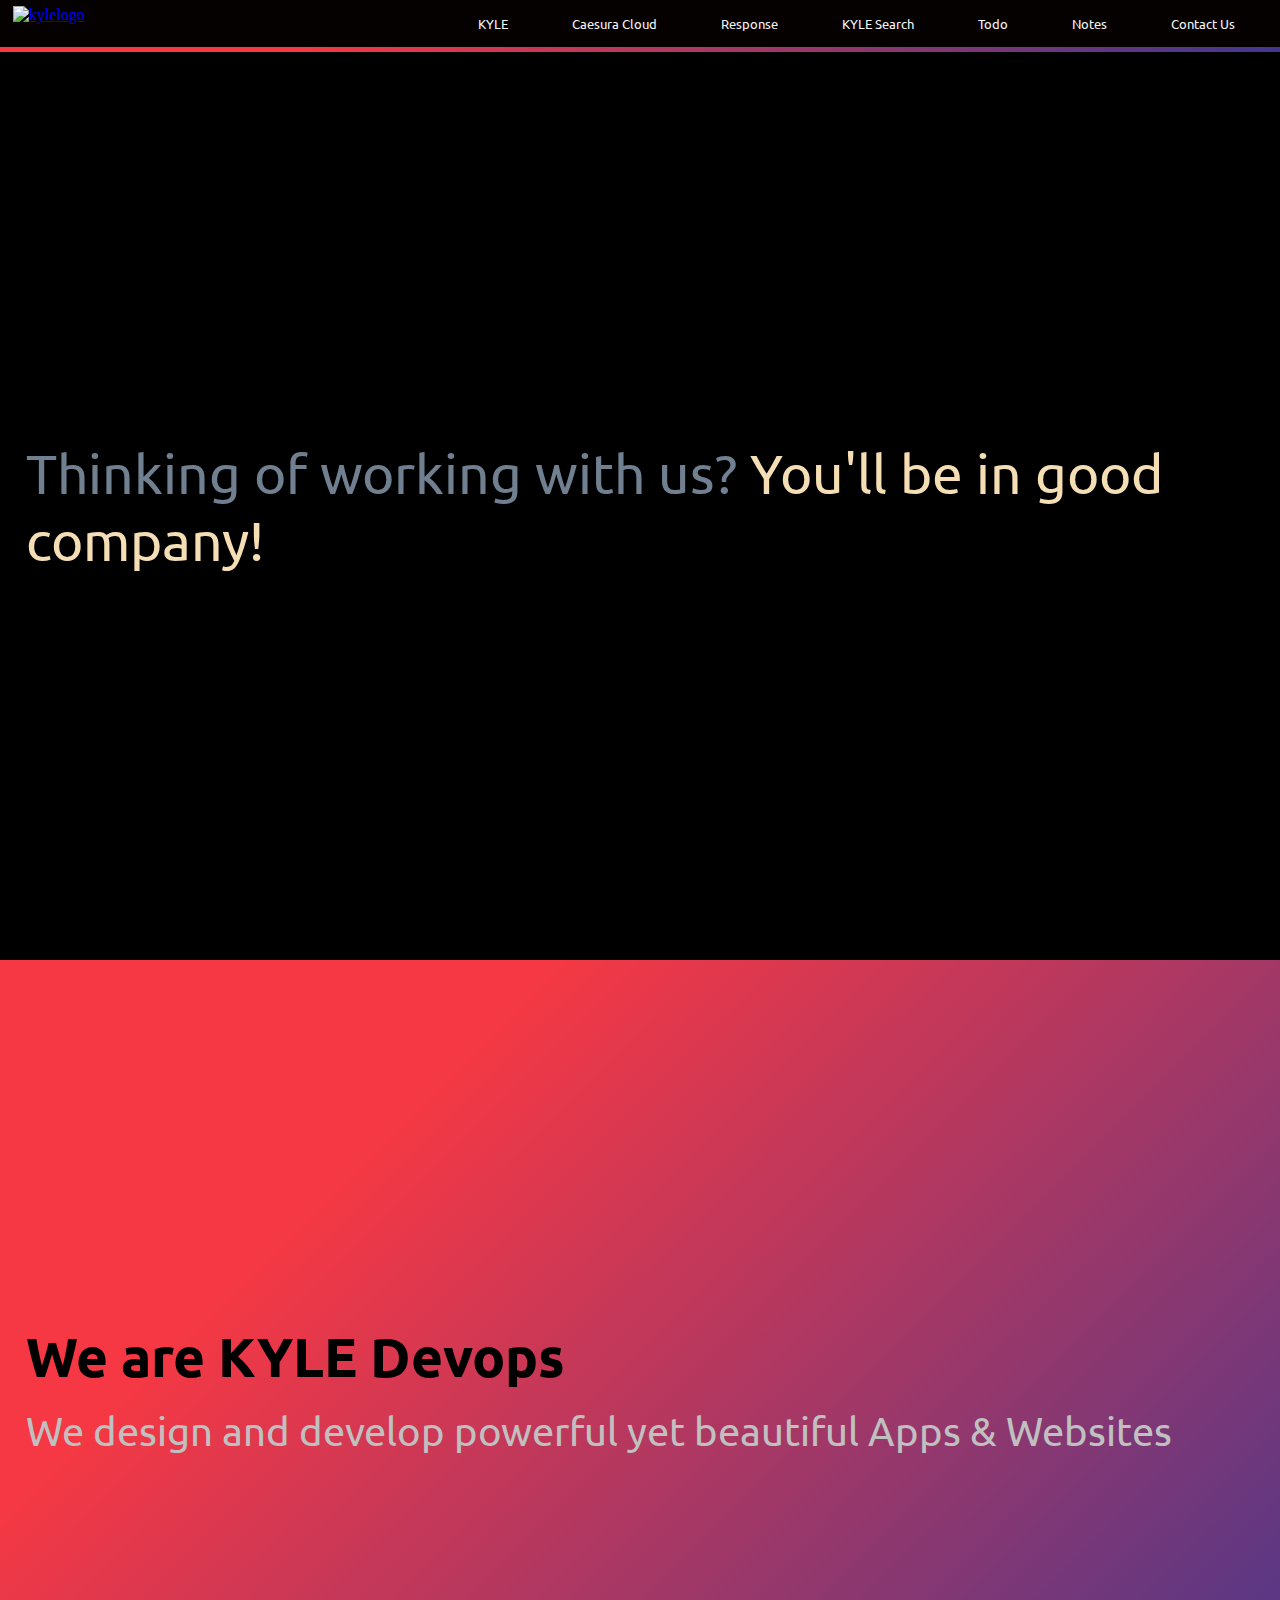
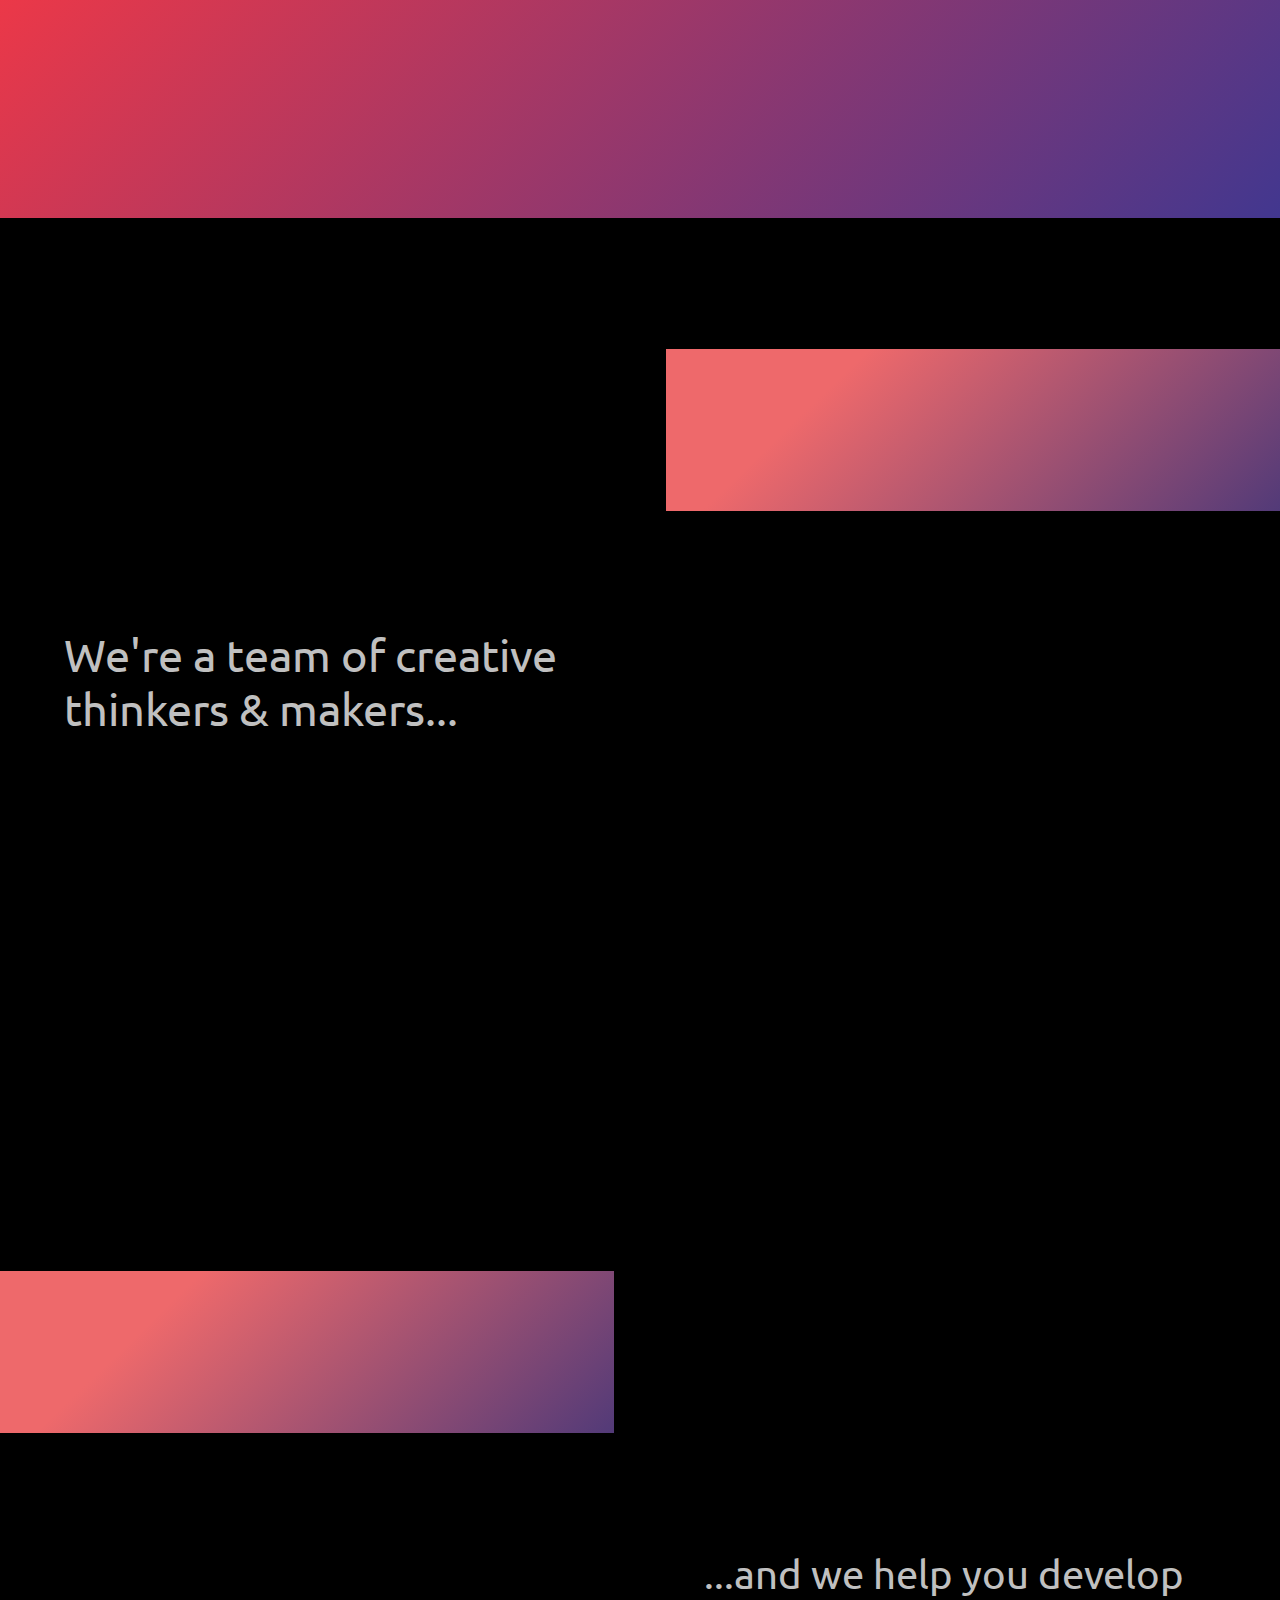
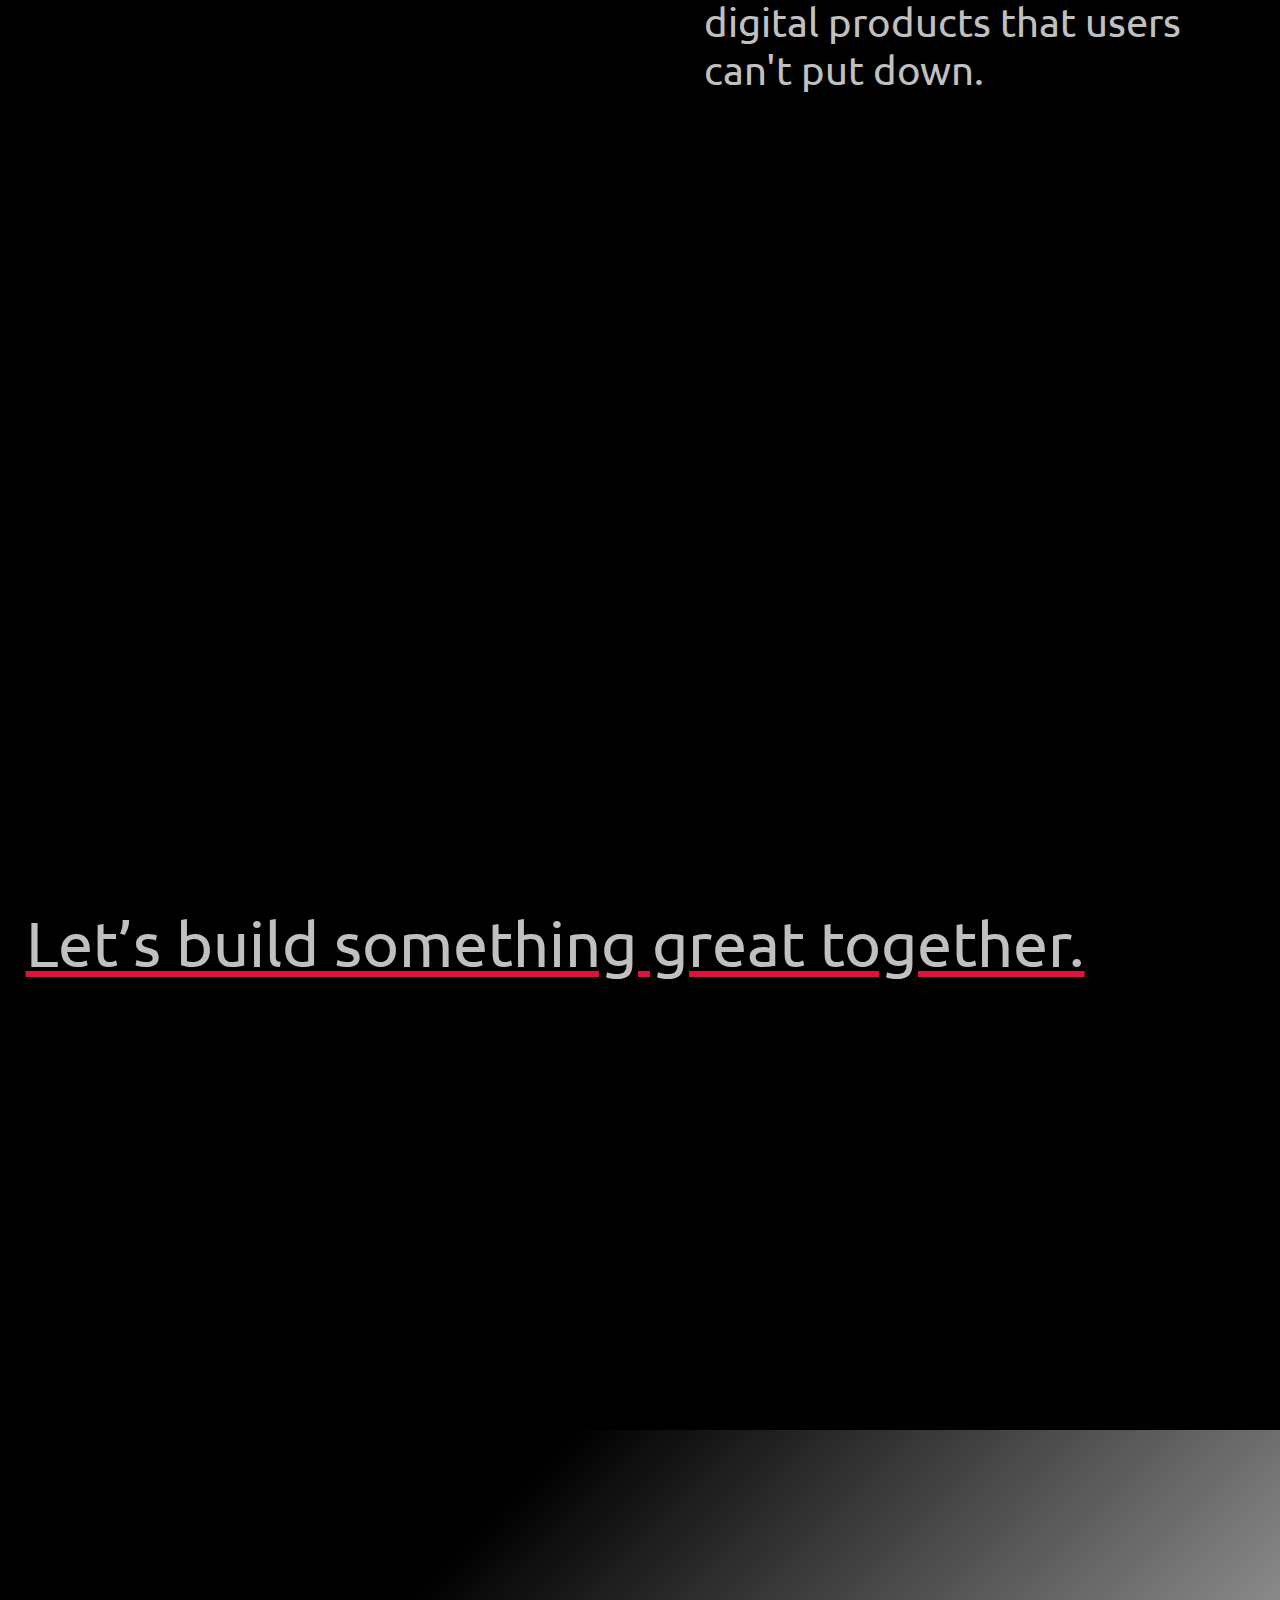
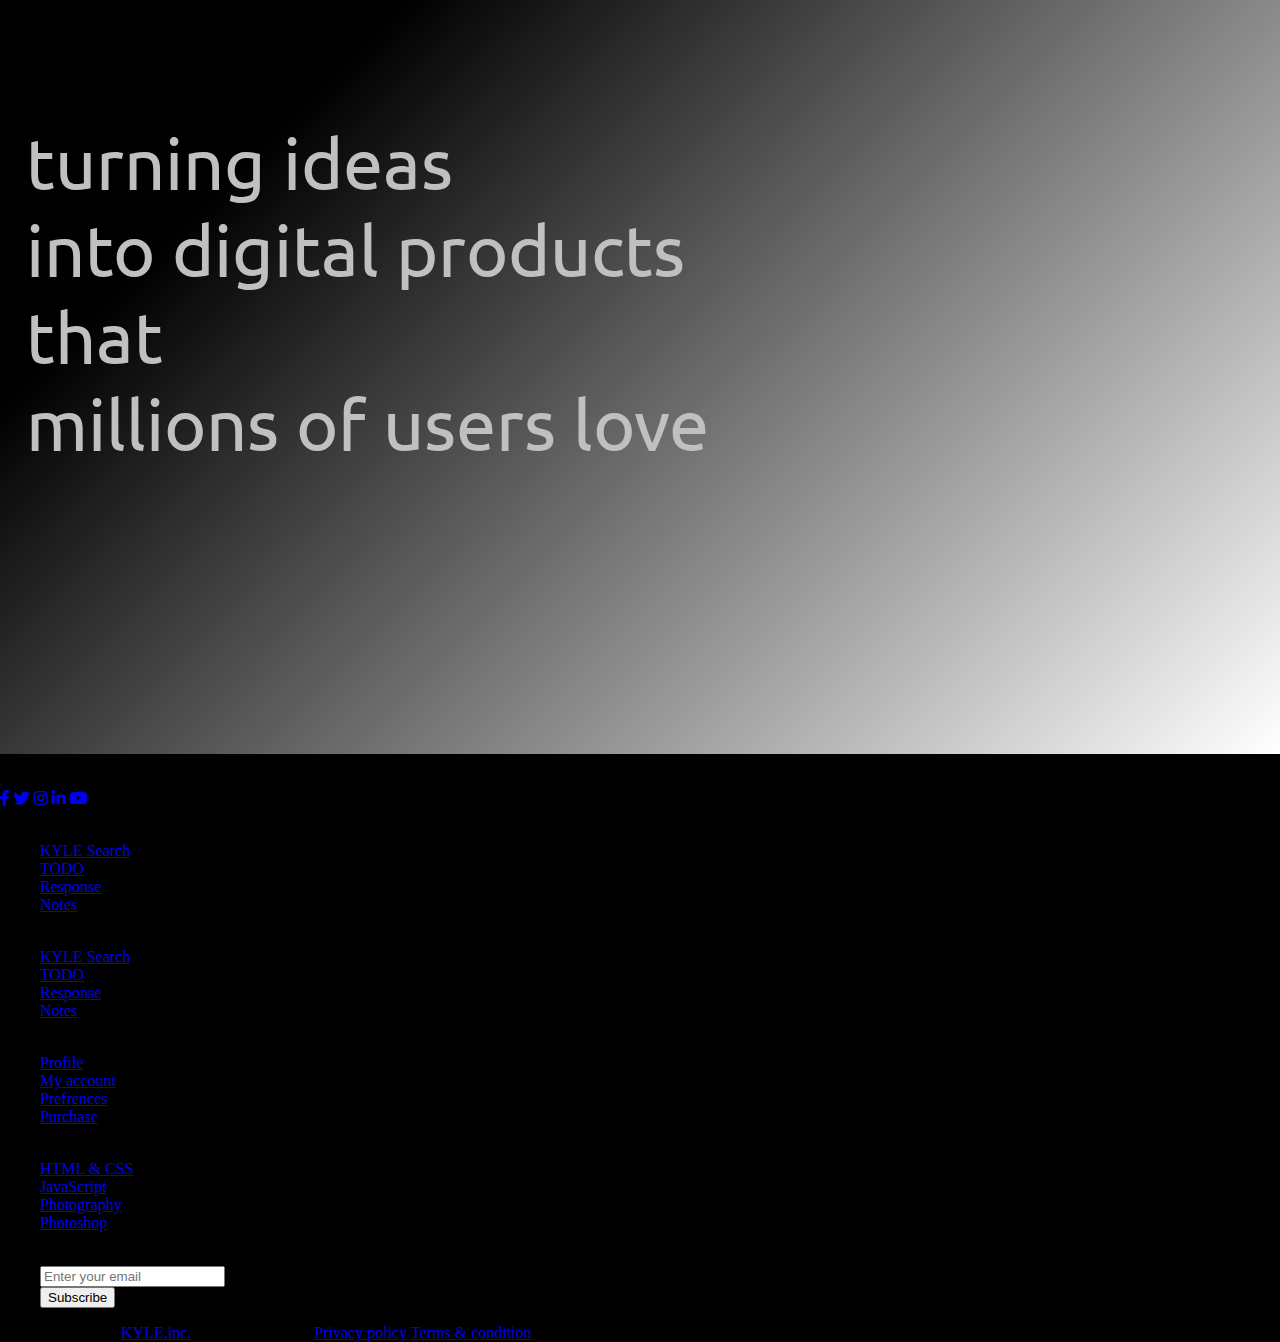
==== index.html @ c706e528 "Update" ====
<!DOCTYPE html>
<html lang="en">

<head>

    <meta charset="UTF-8">
    <meta name="viewport" content="width=device-width, initial-scale=1.0">
    <meta name="description" content="This is description">

    <meta name="keyword" content="tech, tech articles">
    <!-- Here I can add my website is specialisded for what -->

    <meta name="robots" content="index, follow">
    <!-- Here I can add index/noindex and follow/nofollow for my website -->

    <!-- Here I have to include my CSS file -->
    <link rel="stylesheet" href="kyledevops.css">
    <link rel="stylesheet" href="https://kyle-inc.github.io/footer/footer.css">

    <!-- Poppins @ Google Fonts -->
    <!-- font-family: 'Poppins', sans-serif; -->
    <link rel="preconnect" href="https://fonts.googleapis.com">
    <link rel="preconnect" href="https://fonts.gstatic.com" crossorigin>
    <link href="https://fonts.googleapis.com/css2?family=Poppins&display=swap" rel="stylesheet">

    <!-- Fredoka @ Google Fonts -->
    <!-- font-family: 'Fredoka', sans-serif; -->
    <link rel="preconnect" href="https://fonts.googleapis.com">
    <link rel="preconnect" href="https://fonts.gstatic.com" crossorigin>
    <link href="https://fonts.googleapis.com/css2?family=Fredoka&display=swap" rel="stylesheet">

    <!-- Ununtu @ Google Fonts -->
    <!-- font-family: 'Ubuntu', sans-serif; -->
    <link rel="preconnect" href="https://fonts.googleapis.com">
    <link rel="preconnect" href="https://fonts.gstatic.com" crossorigin>
    <link href="https://fonts.googleapis.com/css2?family=Ubuntu&display=swap" rel="stylesheet">

    <!-- Fontawesome CDN Link -->
    <link rel="stylesheet" href="https://cdnjs.cloudflare.com/ajax/libs/font-awesome/5.15.2/css/all.min.css" />

    <title>KYLE Devops</title>
    <link rel="icon" href="https://kyle-inc.github.io/resource/kyledevops/kyledevopsicon.png" type="image/x-icon">

    <style>

    </style>

</head>

<body>

    <div class="navbar" id="navbar">

        <a href="https://kyle-inc.github.io/devops">
            <img class="kyledevopslogo" id="kylelogoid"
                src="https://kyle-inc.github.io/resource/kyledevops/kyledevopslogowhite.png" alt="kylelogo">
        </a>

        <div class="navbarcontent">

            <!-- <a class="active links" href="kyledevops.html">Home</a> -->

            <a class="links" href="https://kyle-inc.github.io/kyle">KYLE</a>

            <a class="links" href="cloud.caesura">Caesura Cloud</a>

            <a class="links" href="https://kyle-inc.github.io/kyle/response">Response</a>

            <a class="links" href="https://kyle-inc.github.io/search">KYLE Search</a>

            <a class="links" href="https://kyle-inc.github.io/todo">Todo</a>

            <a class="links" href="https://kyle-inc.github.io/notes">Notes</a>

            <a class="signinbtn, links" href="https://response-web.000webhostapp.com/chat.php?user_id=264992954">Contact
                Us</a>

        </div>

    </div>



    <div class="colorbar"></div>



    <div class="div0"></div>



    <div class="div1">
        <font style="color: slategray;">Thinking of working with us?</font>
        <font style="color: wheat;"> You'll be in good company!</font>
    </div>



    <div class="div2">
        <font style="font-weight: 600;">We are KYLE Devops</font>
        <br>
        <font style="color: silver; font-size: 40px;">We design and develop powerful yet beautiful Apps & Websites
        </font>
    </div>



    <img src="https://kyle-inc.github.io/resource/kyledevops/services-solid.png" style="width: 100%;" alt="">


    <div class="container1">

        <div class="div3container">
            <div class="div3">
                We're a team of creative thinkers & makers...
            </div>
            <div class="divhalf3">
                <img src="https://kyle-inc.github.io/resource/kyledevops/teamfortnight.webp" width="100%" alt="">
            </div>
        </div>

    </div>

    <br>

    <div class="container1">

        <div class="div4container">
            <div class="divhalf4">
                <img src="https://kyle-inc.github.io/resource/kyledevops/teamontablefortnight.webp" width="100%" alt="">
            </div>
            <div class="div4">
                ...and we help you develop digital products that users can't put down.
            </div>
        </div>

    </div>



    <div class="div5">
        <font class="textunderline">Let’s build something great together.</font>
    </div>



    <div class="div6">
        turning ideas
        <br>
        into digital products
        <br>
        that
        <br>
        millions of users love
    </div>


    <img src="https://kyle-inc.github.io/resource/kyledevops/devopsloopcropped.jpg" style="width: 100%;" alt="">



    <footer>

        <div class="content">

            <div class="top">

                <div class="logo-details">
                    <a href="https://kyle-inc.github.io/kyle">
                        <img src="https://kyle-inc.github.io/resource/kyle/kylelogowhite.png"
                            style="width: 8vw; min-width: 100px; padding: 5px 5px;" alt="">
                    </a>
                </div>

                <div class="media-icons">
                    <a href="#"><i class="fab fa-facebook-f"></i></a>
                    <a href="#"><i class="fab fa-twitter"></i></a>
                    <a href="#"><i class="fab fa-instagram"></i></a>
                    <a href="#"><i class="fab fa-linkedin-in"></i></a>
                    <a href="#"><i class="fab fa-youtube"></i></a>
                </div>

            </div>

            <div class="link-boxes">

                <ul class="box">
                    <li class="link_name">API</li>
                    <li><a href="#">KYLE Search</a></li>
                    <li><a href="#">TODO</a></li>
                    <li><a href="#">Response</a></li>
                    <li><a href="#">Notes</a></li>
                </ul>

                <ul class="box">
                    <li class="link_name">Services</li>
                    <li><a href="#">KYLE Search</a></li>
                    <li><a href="#">TODO</a></li>
                    <li><a href="#">Response</a></li>
                    <li><a href="#">Notes</a></li>
                </ul>

                <ul class="box">
                    <li class="link_name">Account</li>
                    <li><a href="#">Profile</a></li>
                    <li><a href="#">My account</a></li>
                    <li><a href="#">Prefrences</a></li>
                    <li><a href="#">Purchase</a></li>
                </ul>

                <ul class="box">
                    <li class="link_name">KYLE Devops</li>
                    <li><a href="#">HTML & CSS</a></li>
                    <li><a href="#">JavaScript</a></li>
                    <li><a href="#">Photography</a></li>
                    <li><a href="#">Photoshop</a></li>
                </ul>

                <ul class="box input-box">
                    <li class="link_name">Subscribe</li>
                    <li><input type="text" placeholder="Enter your email"></li>
                    <li><input type="button" value="Subscribe"></li>
                </ul>

            </div>

        </div>

        <div class="bottom-details">

            <div class="bottom_text">

                <span class="copyright_text">Copyright © 2022 <a href="#">KYLE.inc.</a>All rights reserved</span>

                <span class="policy_terms">
                    <a href="#">Privacy policy</a>
                    <a href="#">Terms & condition</a>
                </span>

            </div>

        </div>

    </footer>

</body>

</html>
---- kyledevops.css ----
::selection {
    color: silver;
    background: transparent;
}


/* ------------------- Scroll Bar ------------------- */

/* width */
::-webkit-scrollbar {
    width: 0.75vw;
    background-color: transparent;
}

/* Track */
::-webkit-scrollbar-track {
    /* border-radius: 10px; */
    background-color: transparent;
}

/* Handle */
::-webkit-scrollbar-thumb {
    background: grey;
    border-radius: 35px;
}

/* Handle on hover */
::-webkit-scrollbar-thumb:hover {
    background: silver;
}




body,
html {
    width: 100%;
    height: 100%;
    margin: 0;
    background-repeat: no-repeat;
    background-attachment: fixed;
    border: 0;
    top: 0;
    background-color: var(--body-background);
}

vsc-initialized dark-theme {
    background-color: var(--body-background);
}

/* darkmode css */

:root {
    --body-background: black;
    --logobar-background: black;
    --navbar-background: #050100;
    --signinbtn-border: #050100;
    --textdefault-color: black;
    --cardtwoprofile-background: white;
}

.a {
    text-decoration: none;
    cursor: pointer;
}

div.logobar {
    position: fixed;
    top: 0px;
    left: 0px;
    right: 0px;
    width: 100vw;
    display: block;
    z-index: 100;
    background: var(--logobar-background);
    overflow: hidden;
}

img.kyledevopslogo {
    width: 14vw;
    max-width: 240px;
    min-width: 200px;
    padding: 0.5vw 1vw;
}

div.navbar {
    position: fixed;
    z-index: 100;
    top: 0;
    left: 0px;
    right: 0px;
    width: 100vw;
    display: block;
    background-color: var(--navbar-background);
}

.navbarcontent {
    width: 80vw;
    margin-top: 0;
    margin-right: 1vw;
    display: flex;
    flex-direction: row;
    justify-content: end;
    align-content: center;
    flex-wrap: wrap;
    float: right;
}

.links {
    color: whitesmoke;
    padding: 1.175vw 2.5vw;
    font-size: 1vw;
    text-decoration: none;
    font-family: 'Ubuntu', sans-serif;
    transition-duration: 0.1s;
}

.links:hover {
    background-color: transparent;
    color: #C9D1D9;
    padding: 1.175vw 3.5vw;
    font-size: 1vw;
    /* border-bottom: 0.3vw solid limegreen; */
}

.navbarcontent a.active {
    /* background-color: #4CAF50; */
    border-bottom: 0.3vw solid transparent;
}

.links.active:hover {
    color: white;
}

.colorbar {
    width: 100%;
    position: fixed;
    z-index: 50;
    height: 4.1vw;
    max-height: 76px;
    min-height: 20px;
    background-color: #42378f;
    background-image: linear-gradient(315deg, #42378f 0%, #f53844 74%);
}

.div0 {
    width: 100%;
    height: 4.1vw;
    max-height: 77px;
    min-height: 20px;
    background-color: transparent;
}

.textunderline {
    text-decoration: underline;
    text-decoration-color: crimson;
}

.div1 {
    color: white;
    /* font-size: 7vh; */
    font-size: 55px;
    font-family: 'Ubuntu', sans-serif;
    padding: 43vh 2vw;
    /* padding: 350px 2vw; */
    background-color: black;
}

.div2 {
    color: black;
    /* font-size: 7vh; */
    font-size: 55px;
    font-family: 'Ubuntu', sans-serif;
    padding: 40vh 2vw;
    /* padding: 330px 2vw; */
    background-color: #42378f;
    background-image: linear-gradient(315deg, #42378f 0%, #f53844 74%);
}

.container1 {
    width: inherit;
    height: inherit;
}

.div3container {
    width: 100%;
    background-color: black;
}

.div3 {
    width: 40vw;
    /* min-width: 412px; */
    min-width: 300px;
    /* min-height: 915px; */
    padding: 43.5vh 5vw;
    color: silver;
    font-size: 45px;
    font-family: 'Ubuntu', sans-serif;
    background-color: black;
    float: left;
}

.divhalf3 {
    width: 40vw;
    min-width: 340px;
    padding: 8vh 4vw;
    color: silver;
    /* background-color: #f53844; */
    background-color: #523a78;
    background-image: linear-gradient(316deg, #523a78 0%, #ee696b 74%);
    /* egg gradient:remote control */
    float: right;
    margin-top: 12.5vh;
    /* margin-bottom: 7vh; */
}

.div4container {
    width: 100%;
    background-color: black;
}

.div4 {
    width: 40vw;
    /* min-width: 412px; */
    min-width: 300px;
    /* min-height: 915px; */
    padding: 44vh 5vw;
    color: silver;
    font-size: 40px;
    font-family: 'Ubuntu', sans-serif;
    background-color: black;
    float: right;
}

.divhalf4 {
    width: 40vw;
    min-width: 340px;
    padding: 8vh 4vw;
    color: silver;
    /* background-color: #f53844; */
    background-color: #523a78;
    background-image: linear-gradient(316deg, #523a78 0%, #ee696b 74%);
    /* egg gradient:remote control */
    float: left;
    margin-top: 13vh;
    /* margin-bottom: 7vh; */
}

.div5 {
    color: silver;
    font-size: 7vh;
    font-family: 'Ubuntu', sans-serif;
    padding: 50vh 2vw;
    /* background-color: white; */
    background-color: #000000;
}

.div6 {
    color: silver;
    font-size: 8vh;
    font-family: 'Ubuntu', sans-serif;
    padding: 32vh 2vw;
    /* background-color: #000000; */
    /* background-image: linear-gradient(315deg, #000000 0%, #ffffff 74%); */
    background-color: #ffffff;
    background-image: linear-gradient(315deg, #ffffff 0%, #000000 74%);
}

img[src="https://cdn.000webhost.com/000webhost/logo/footer-powered-by-000webhost-white2.png"] {
    display: none;
}

.centre {
    display: block;
    margin-left: auto;
    margin-right: auto;
}
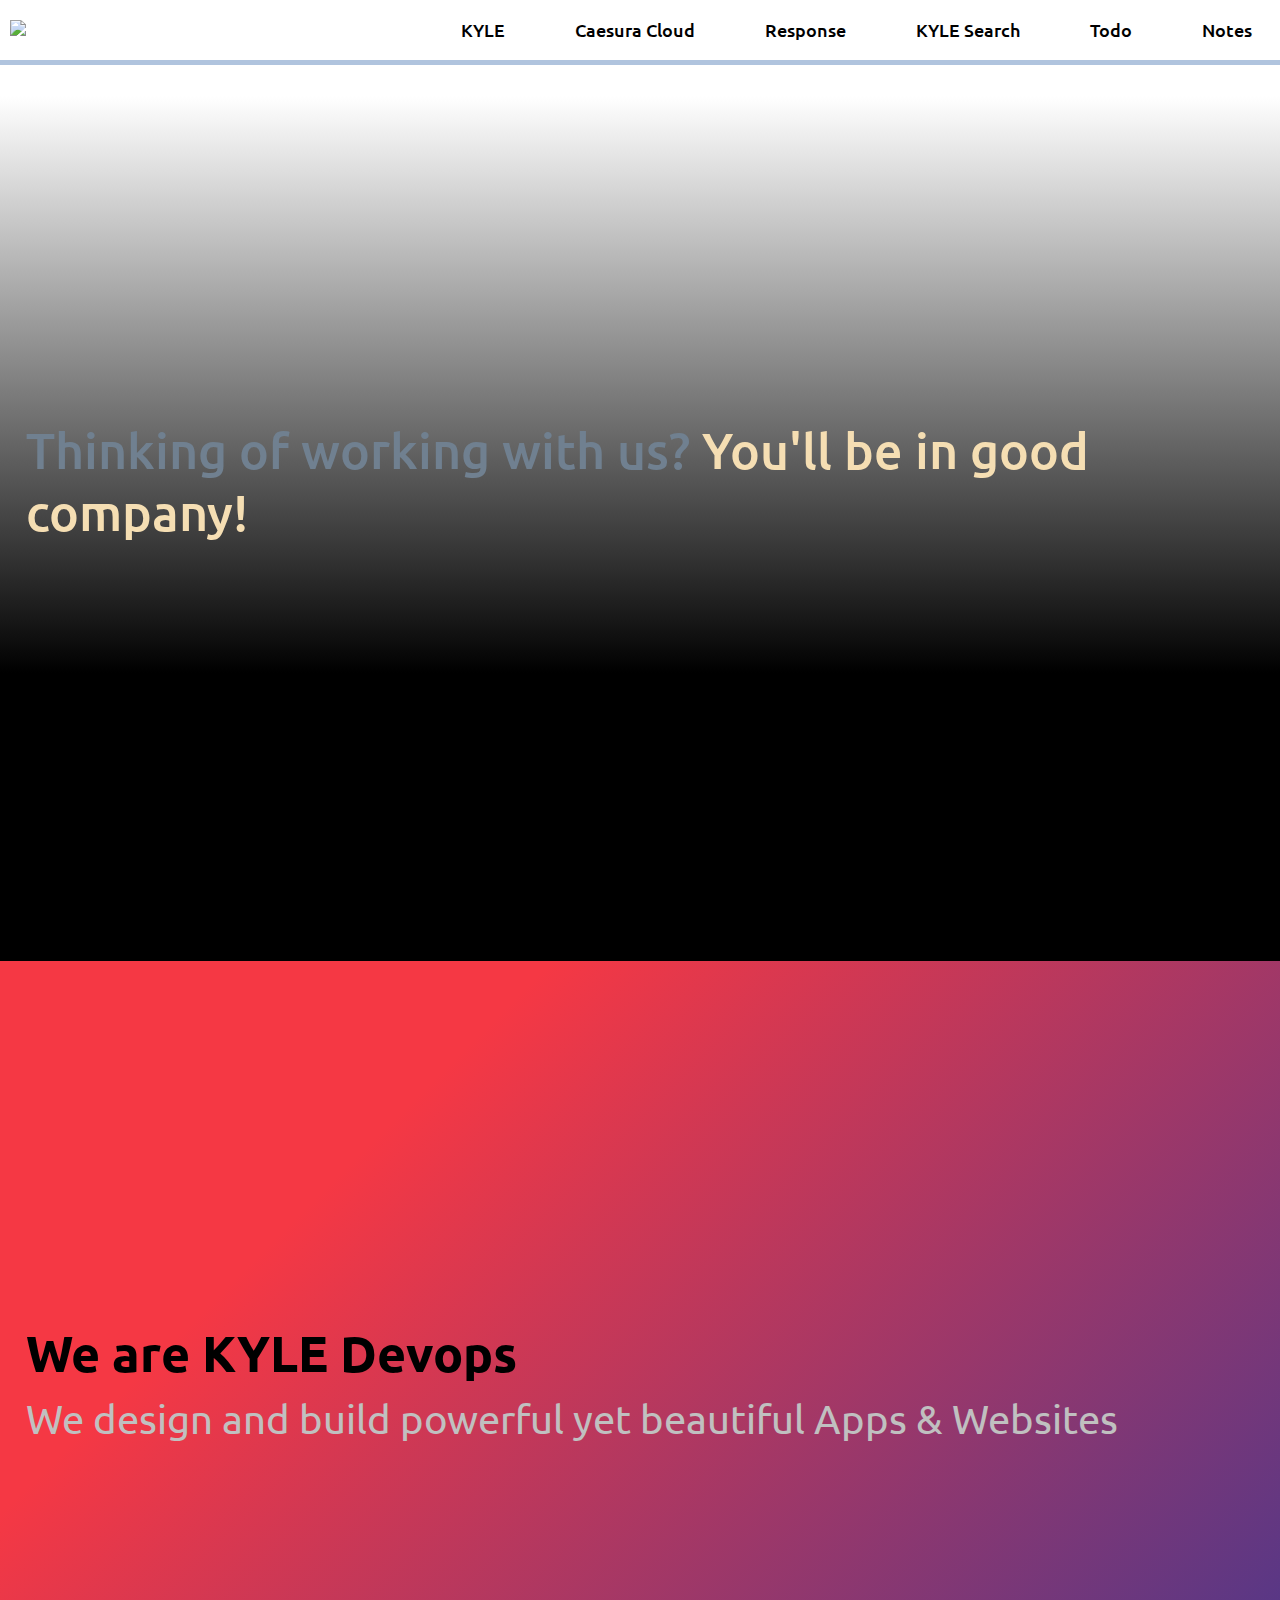
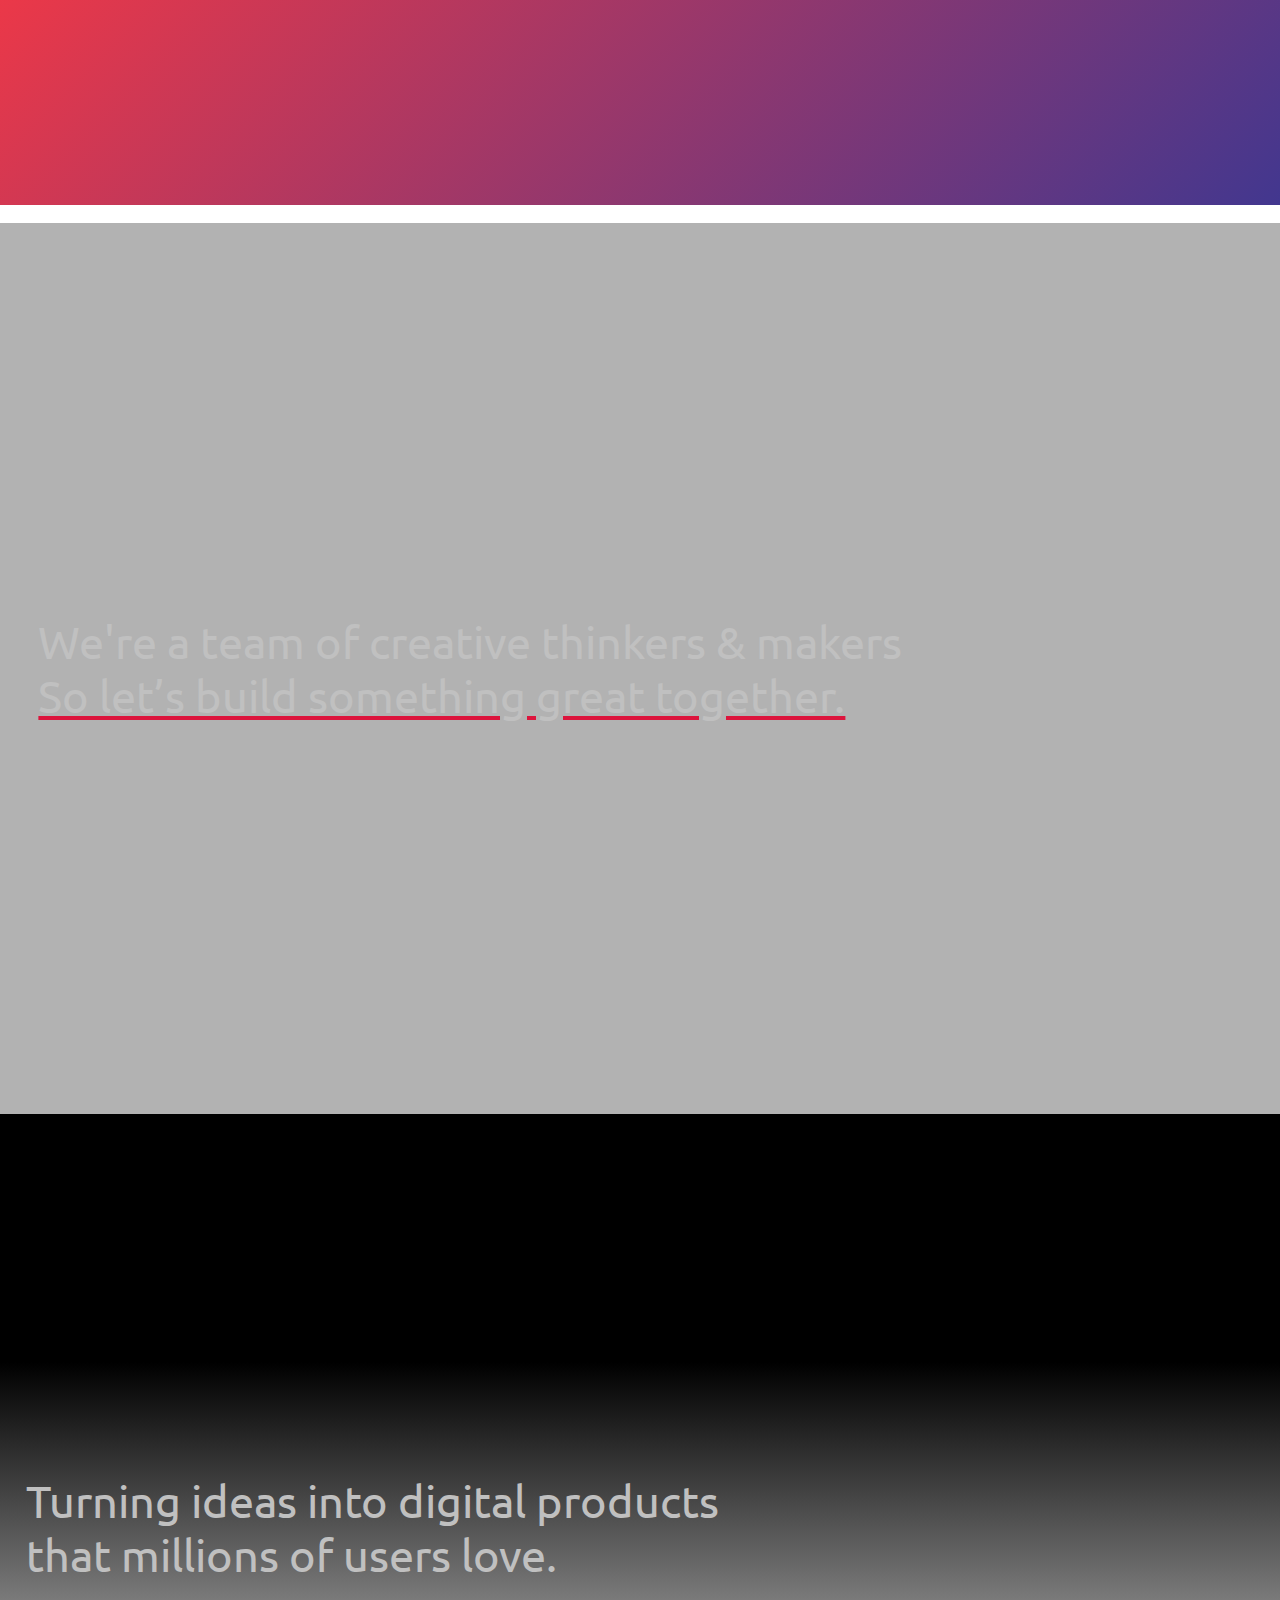
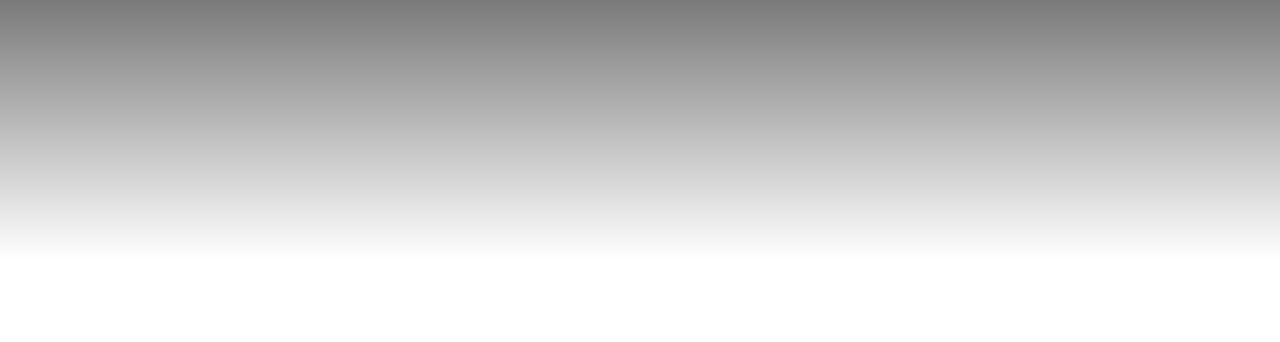
==== commit 5795a4e5: "Update" ====
--- a/index.html
+++ b/index.html
@@ -49,199 +49,83 @@
 
 <body>
 
-    <div class="navbar" id="navbar">
+    <header class="navigation-header">
 
-        <a href="https://kyle-inc.github.io/devops">
-            <img class="kyledevopslogo" id="kylelogoid"
-                src="https://kyle-inc.github.io/resource/kyledevops/kyledevopslogowhite.png" alt="kylelogo">
-        </a>
+        <nav>
 
-        <div class="navbarcontent">
+            <div class="logo-container">
 
-            <!-- <a class="active links" href="kyledevops.html">Home</a> -->
+                <a href="https://kyle-inc.github.io/devops">
+                    <img class="devops-logo" id="devops-logo-id" src="https://kyle-inc.github.io/resource/kyledevops/kyledevopslogoblack.png">
+                </a>
 
-            <a class="links" href="https://kyle-inc.github.io/kyle">KYLE</a>
+            </div>
 
-            <a class="links" href="cloud.caesura">Caesura Cloud</a>
+            <div class="navigation-items" id="navigation-items">
+                <a class="links" href="https://kyle-inc.github.io/kyle">KYLE</a>
+                <a class="links" href="cloud.caesura">Caesura Cloud</a>
+                <a class="links" href="https://kyle-inc.github.io/kyle/response">Response</a>
+                <a class="links" href="https://kyle-inc.github.io/search">KYLE Search</a>
+                <a class="links" href="https://kyle-inc.github.io/todo">Todo</a>
+                <a class="links" href="https://kyle-inc.github.io/notes">Notes</a>
+            </div>
 
-            <a class="links" href="https://kyle-inc.github.io/kyle/response">Response</a>
+            <div class="hamburger">
+                <span id="openHam">&#9776;</span>
+                <span id="closeHam">&#x2716;</span>
+            </div>
 
-            <a class="links" href="https://kyle-inc.github.io/search">KYLE Search</a>
+            <script>
+                let openHam = document.querySelector('#openHam');
+                let closeHam = document.querySelector('#closeHam');
+                let navigationItems = document.querySelector('#navigation-items');
+        
+                const hamburgerEvent = (navigation, close, open) => {
+                    navigationItems.style.display = navigation;
+                    closeHam.style.display = close;
+                    openHam.style.display = open;
+                };
+        
+                openHam.addEventListener('click', () => hamburgerEvent("flex", "block", "none"));
+                closeHam.addEventListener('click', () => hamburgerEvent("none", "none", "block"));
+            </script>
 
-            <a class="links" href="https://kyle-inc.github.io/todo">Todo</a>
+        </nav>
 
-            <a class="links" href="https://kyle-inc.github.io/notes">Notes</a>
-
-            <a class="signinbtn, links" href="https://response-web.000webhostapp.com/chat.php?user_id=264992954">Contact
-                Us</a>
-
-        </div>
-
-    </div>
-
-
+    </header>
 
     <div class="colorbar"></div>
-
-
-
-    <div class="div0"></div>
-
-
 
     <div class="div1">
         <font style="color: slategray;">Thinking of working with us?</font>
         <font style="color: wheat;"> You'll be in good company!</font>
     </div>
 
-
+    <!-- <div class="div4">
+        <img src="https://kyle-inc.github.io/resource/kyledevops/devopsloopcropped.jpg" style="width: 100%;" alt="">
+    </div> -->
 
     <div class="div2">
         <font style="font-weight: 600;">We are KYLE Devops</font>
         <br>
-        <font style="color: silver; font-size: 40px;">We design and develop powerful yet beautiful Apps & Websites
+        <font style="color: silver; font-size: 40px;">We design and build powerful yet beautiful Apps & Websites
         </font>
     </div>
 
-
-
     <img src="https://kyle-inc.github.io/resource/kyledevops/services-solid.png" style="width: 100%;" alt="">
 
-
-    <div class="container1">
-
-        <div class="div3container">
-            <div class="div3">
-                We're a team of creative thinkers & makers...
-            </div>
-            <div class="divhalf3">
-                <img src="https://kyle-inc.github.io/resource/kyledevops/teamfortnight.webp" width="100%" alt="">
-            </div>
-        </div>
-
+    <div class="div3">
+        We're a team of creative thinkers & makers
+        <br>
+        <font class="textunderline">So let’s build something great together.</font>
     </div>
 
-    <br>
-
-    <div class="container1">
-
-        <div class="div4container">
-            <div class="divhalf4">
-                <img src="https://kyle-inc.github.io/resource/kyledevops/teamontablefortnight.webp" width="100%" alt="">
-            </div>
-            <div class="div4">
-                ...and we help you develop digital products that users can't put down.
-            </div>
-        </div>
-
+    <div class="div6">
+        Turning ideas into digital products
+        <br>
+        that millions of users love.
     </div>
 
-
-
-    <div class="div5">
-        <font class="textunderline">Let’s build something great together.</font>
-    </div>
-
-
-
-    <div class="div6">
-        turning ideas
-        <br>
-        into digital products
-        <br>
-        that
-        <br>
-        millions of users love
-    </div>
-
-
-    <img src="https://kyle-inc.github.io/resource/kyledevops/devopsloopcropped.jpg" style="width: 100%;" alt="">
-
-
-
-    <footer>
-
-        <div class="content">
-
-            <div class="top">
-
-                <div class="logo-details">
-                    <a href="https://kyle-inc.github.io/kyle">
-                        <img src="https://kyle-inc.github.io/resource/kyle/kylelogowhite.png"
-                            style="width: 8vw; min-width: 100px; padding: 5px 5px;" alt="">
-                    </a>
-                </div>
-
-                <div class="media-icons">
-                    <a href="#"><i class="fab fa-facebook-f"></i></a>
-                    <a href="#"><i class="fab fa-twitter"></i></a>
-                    <a href="#"><i class="fab fa-instagram"></i></a>
-                    <a href="#"><i class="fab fa-linkedin-in"></i></a>
-                    <a href="#"><i class="fab fa-youtube"></i></a>
-                </div>
-
-            </div>
-
-            <div class="link-boxes">
-
-                <ul class="box">
-                    <li class="link_name">API</li>
-                    <li><a href="#">KYLE Search</a></li>
-                    <li><a href="#">TODO</a></li>
-                    <li><a href="#">Response</a></li>
-                    <li><a href="#">Notes</a></li>
-                </ul>
-
-                <ul class="box">
-                    <li class="link_name">Services</li>
-                    <li><a href="#">KYLE Search</a></li>
-                    <li><a href="#">TODO</a></li>
-                    <li><a href="#">Response</a></li>
-                    <li><a href="#">Notes</a></li>
-                </ul>
-
-                <ul class="box">
-                    <li class="link_name">Account</li>
-                    <li><a href="#">Profile</a></li>
-                    <li><a href="#">My account</a></li>
-                    <li><a href="#">Prefrences</a></li>
-                    <li><a href="#">Purchase</a></li>
-                </ul>
-
-                <ul class="box">
-                    <li class="link_name">KYLE Devops</li>
-                    <li><a href="#">HTML & CSS</a></li>
-                    <li><a href="#">JavaScript</a></li>
-                    <li><a href="#">Photography</a></li>
-                    <li><a href="#">Photoshop</a></li>
-                </ul>
-
-                <ul class="box input-box">
-                    <li class="link_name">Subscribe</li>
-                    <li><input type="text" placeholder="Enter your email"></li>
-                    <li><input type="button" value="Subscribe"></li>
-                </ul>
-
-            </div>
-
-        </div>
-
-        <div class="bottom-details">
-
-            <div class="bottom_text">
-
-                <span class="copyright_text">Copyright © 2022 <a href="#">KYLE.inc.</a>All rights reserved</span>
-
-                <span class="policy_terms">
-                    <a href="#">Privacy policy</a>
-                    <a href="#">Terms & condition</a>
-                </span>
-
-            </div>
-
-        </div>
-
-    </footer>
 
 </body>
 
--- a/kyledevops.css
+++ b/kyledevops.css
@@ -51,12 +51,16 @@
 /* darkmode css */
 
 :root {
+    --body-background: white;
+    --navbar-background: white;
+    --text-color-primary: black;
+    --text-color-secondary: grey;
+}
+
+.dark-theme{
     --body-background: black;
-    --logobar-background: black;
-    --navbar-background: #050100;
-    --signinbtn-border: #050100;
-    --textdefault-color: black;
-    --cardtwoprofile-background: white;
+    --navbar-background: black;
+    --text-color: white;
 }
 
 .a {
@@ -64,91 +68,108 @@
     cursor: pointer;
 }
 
-div.logobar {
+
+
+
+
+.navigation-header {
     position: fixed;
-    top: 0px;
-    left: 0px;
-    right: 0px;
-    width: 100vw;
-    display: block;
-    z-index: 100;
-    background: var(--logobar-background);
-    overflow: hidden;
-}
-
-img.kyledevopslogo {
-    width: 14vw;
-    max-width: 240px;
-    min-width: 200px;
-    padding: 0.5vw 1vw;
-}
-
-div.navbar {
+    background-color: var(--navbar-background);
+    padding: 0px 10px;
+    height: 60px;
+    width: 100%;
+    top: 0;
+    display: flex;
+    /* justify-content: center; */
+    align-items: center;
+}
+
+nav {
+    width: 97%;
+    border-radius: 10px;
+    /* max-width: 1650px; */
+    display: flex;
+    justify-content: space-between;
+    align-items: center;
+    background-color: var(--navbar-background);
+}
+
+/* .logo-container>a {
+    color: ghostwhite;
+    text-decoration: none;
+    font-weight: 700;
+    font-size: 26px;
+} */
+
+.devops-logo {
+    width: 220px;
+    /* padding: 10px 10px; */
+}
+
+.navigation-items {
+    display: flex;
+    gap: 70px;
+}
+
+.navigation-items>a {
+    display: flex;
+    color: var(--text-color-primary);
+    text-decoration: none;
+    font-family: 'Ubuntu', sans-serif;
+    font-weight: 500;
+    font-size: 18px;
+    transition: .15s ease-in-out;
+}
+
+.navigation-items>a:hover {
+    color: var(--text-color-secondary);
+    font-weight: 600;
+    padding: 0px 20px;
+}
+
+.hamburger {
+    display: none;
+    font-size: 20px;
+    font-weight: 800;
+    color: var(--text-color-primary);
+}
+
+@media screen and (max-width:768px) {
+    .hamburger {
+        display: flex;
+        cursor: pointer;
+    }
+
+    .hamburger #closeHam {
+        display: none;
+    }
+
+    .navigation-items {
+        display: none;
+        flex-direction: column;
+        align-items: center;
+        position: absolute;
+        right: 0;
+        top: 58px;
+        background-color: rgb(73, 51, 153);
+        width: 100%;
+        height: calc(100vh - 58px);
+        padding-top: 60px;
+        gap: 10vh;
+    }
+}
+
+
+
+
+.colorbar {
     position: fixed;
-    z-index: 100;
-    top: 0;
-    left: 0px;
-    right: 0px;
-    width: 100vw;
-    display: block;
-    background-color: var(--navbar-background);
-}
-
-.navbarcontent {
-    width: 80vw;
-    margin-top: 0;
-    margin-right: 1vw;
-    display: flex;
-    flex-direction: row;
-    justify-content: end;
-    align-content: center;
-    flex-wrap: wrap;
-    float: right;
-}
-
-.links {
-    color: whitesmoke;
-    padding: 1.175vw 2.5vw;
-    font-size: 1vw;
-    text-decoration: none;
-    font-family: 'Ubuntu', sans-serif;
-    transition-duration: 0.1s;
-}
-
-.links:hover {
-    background-color: transparent;
-    color: #C9D1D9;
-    padding: 1.175vw 3.5vw;
-    font-size: 1vw;
-    /* border-bottom: 0.3vw solid limegreen; */
-}
-
-.navbarcontent a.active {
-    /* background-color: #4CAF50; */
-    border-bottom: 0.3vw solid transparent;
-}
-
-.links.active:hover {
-    color: white;
-}
-
-.colorbar {
-    width: 100%;
-    position: fixed;
-    z-index: 50;
-    height: 4.1vw;
-    max-height: 76px;
-    min-height: 20px;
-    background-color: #42378f;
-    background-image: linear-gradient(315deg, #42378f 0%, #f53844 74%);
-}
-
-.div0 {
-    width: 100%;
-    height: 4.1vw;
-    max-height: 77px;
-    min-height: 20px;
-    background-color: transparent;
+    width: 100%;
+    height: 5px;
+    margin-top: 60px;
+    /* background-color: #42378f;
+    background-image: linear-gradient(315deg, #42378f 0%, #f53844 74%); */
+    background-color: lightsteelblue;
 }
 
 .textunderline {
@@ -158,60 +179,50 @@
 
 .div1 {
     color: white;
-    /* font-size: 7vh; */
-    font-size: 55px;
-    font-family: 'Ubuntu', sans-serif;
-    padding: 43vh 2vw;
-    /* padding: 350px 2vw; */
-    background-color: black;
+    font-size: 50px;
+    font-weight: 500;
+    font-family: 'Ubuntu', sans-serif;
+    padding: 46.5vh 2vw;
+    /* background-color: black; */
+    background-color: black;
+    background-image: linear-gradient(180deg, white 10%, black 70%);
+}
+
+.div4 {
+    width: 100%;
+    color: white;
+    font-size: 50px;
+    font-weight: 500;
+    font-family: 'Ubuntu', sans-serif;
+    /* padding: 46.5vh 2vw; */
+    background-color: black;
+    background-image: linear-gradient(0deg, white 0%, black 70%);
 }
 
 .div2 {
     color: black;
-    /* font-size: 7vh; */
-    font-size: 55px;
+    font-size: 50px;
     font-family: 'Ubuntu', sans-serif;
     padding: 40vh 2vw;
-    /* padding: 330px 2vw; */
     background-color: #42378f;
     background-image: linear-gradient(315deg, #42378f 0%, #f53844 74%);
 }
 
-.container1 {
-    width: inherit;
-    height: inherit;
-}
-
-.div3container {
-    width: 100%;
+
+.dummy {
+    width: 100%;
+    height: 60px;
     background-color: black;
 }
 
 .div3 {
-    width: 40vw;
-    /* min-width: 412px; */
-    min-width: 300px;
-    /* min-height: 915px; */
-    padding: 43.5vh 5vw;
-    color: silver;
+    background-image: linear-gradient(rgba(0, 0, 0, 0.3),rgba(0, 0, 0, 0.3)), url(https://kyle-inc.github.io/resource/kyledevops/teamfortnight.webp);
+    background-repeat: no-repeat;
+    background-size: cover;
     font-size: 45px;
     font-family: 'Ubuntu', sans-serif;
-    background-color: black;
-    float: left;
-}
-
-.divhalf3 {
-    width: 40vw;
-    min-width: 340px;
-    padding: 8vh 4vw;
-    color: silver;
-    /* background-color: #f53844; */
-    background-color: #523a78;
-    background-image: linear-gradient(316deg, #523a78 0%, #ee696b 74%);
-    /* egg gradient:remote control */
-    float: right;
-    margin-top: 12.5vh;
-    /* margin-bottom: 7vh; */
+    color: silver;
+    padding: 43.5vh 3vw;
 }
 
 .div4container {
@@ -257,13 +268,15 @@
 
 .div6 {
     color: silver;
-    font-size: 8vh;
-    font-family: 'Ubuntu', sans-serif;
-    padding: 32vh 2vw;
-    /* background-color: #000000; */
-    /* background-image: linear-gradient(315deg, #000000 0%, #ffffff 74%); */
-    background-color: #ffffff;
-    background-image: linear-gradient(315deg, #ffffff 0%, #000000 74%);
+    font-size: 45px;
+    font-family: 'Ubuntu', sans-serif;
+    padding: 40vh 2vw;
+    background-color: white;
+    background-image: linear-gradient(0deg, white 10%, black 70%);
+    /* background-color: #000000;
+    background-image: linear-gradient(315deg, #000000 0%, #ffffff 74%); */
+    /* background-color: #ffffff;
+    background-image: linear-gradient(315deg, #ffffff 0%, #000000 74%); */
 }
 
 img[src="https://cdn.000webhost.com/000webhost/logo/footer-powered-by-000webhost-white2.png"] {
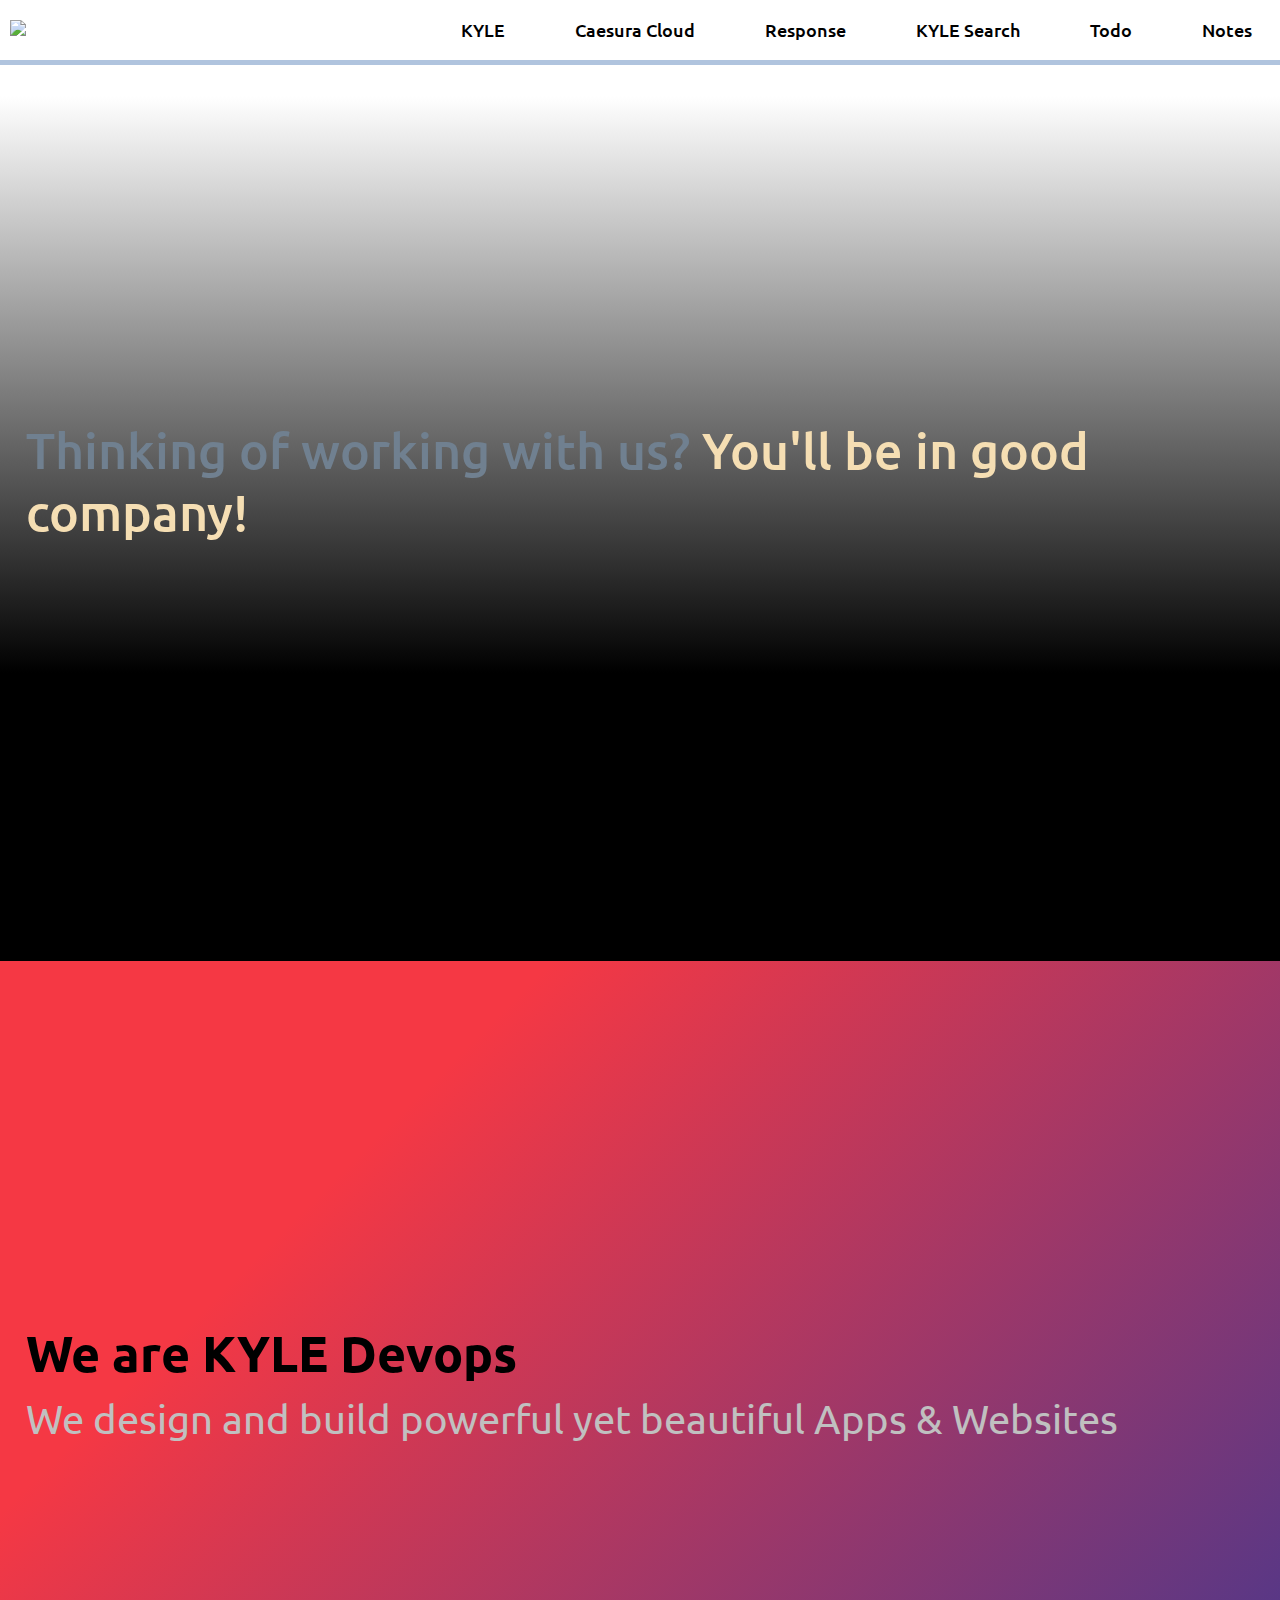
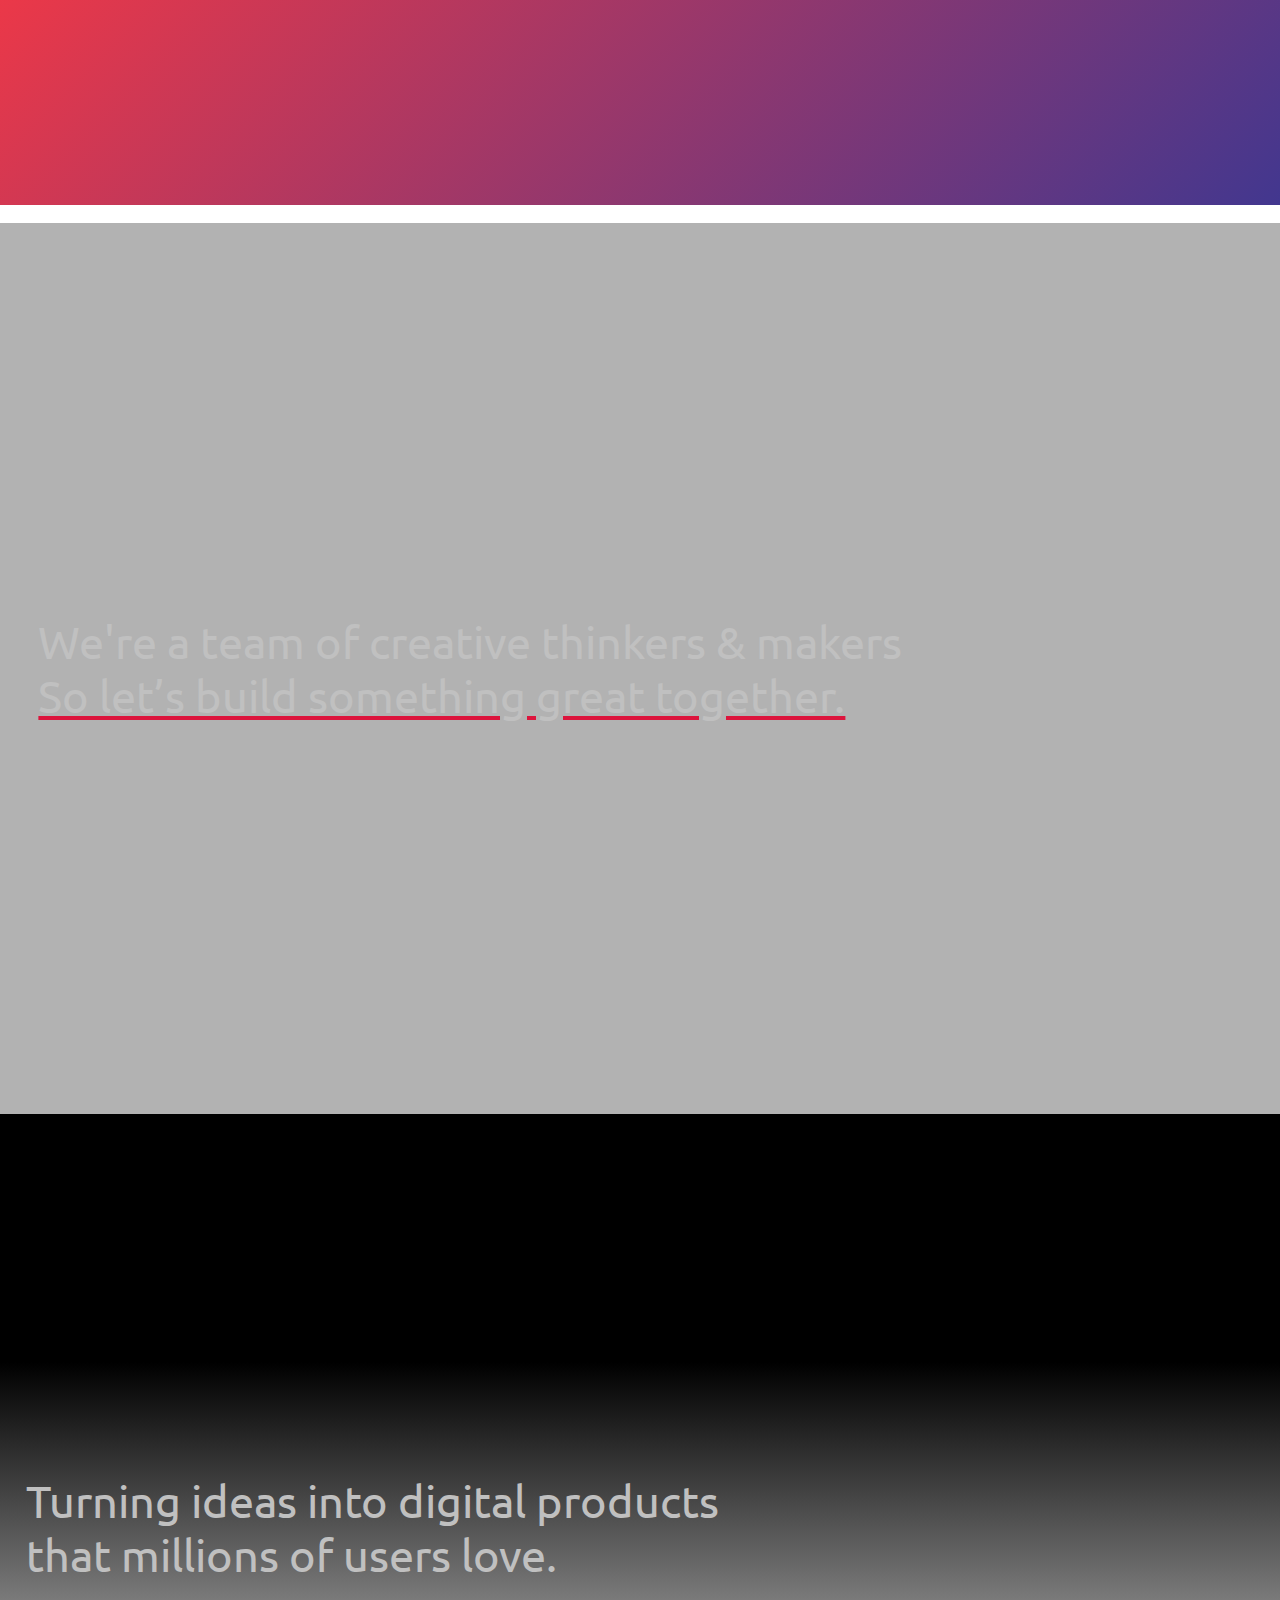
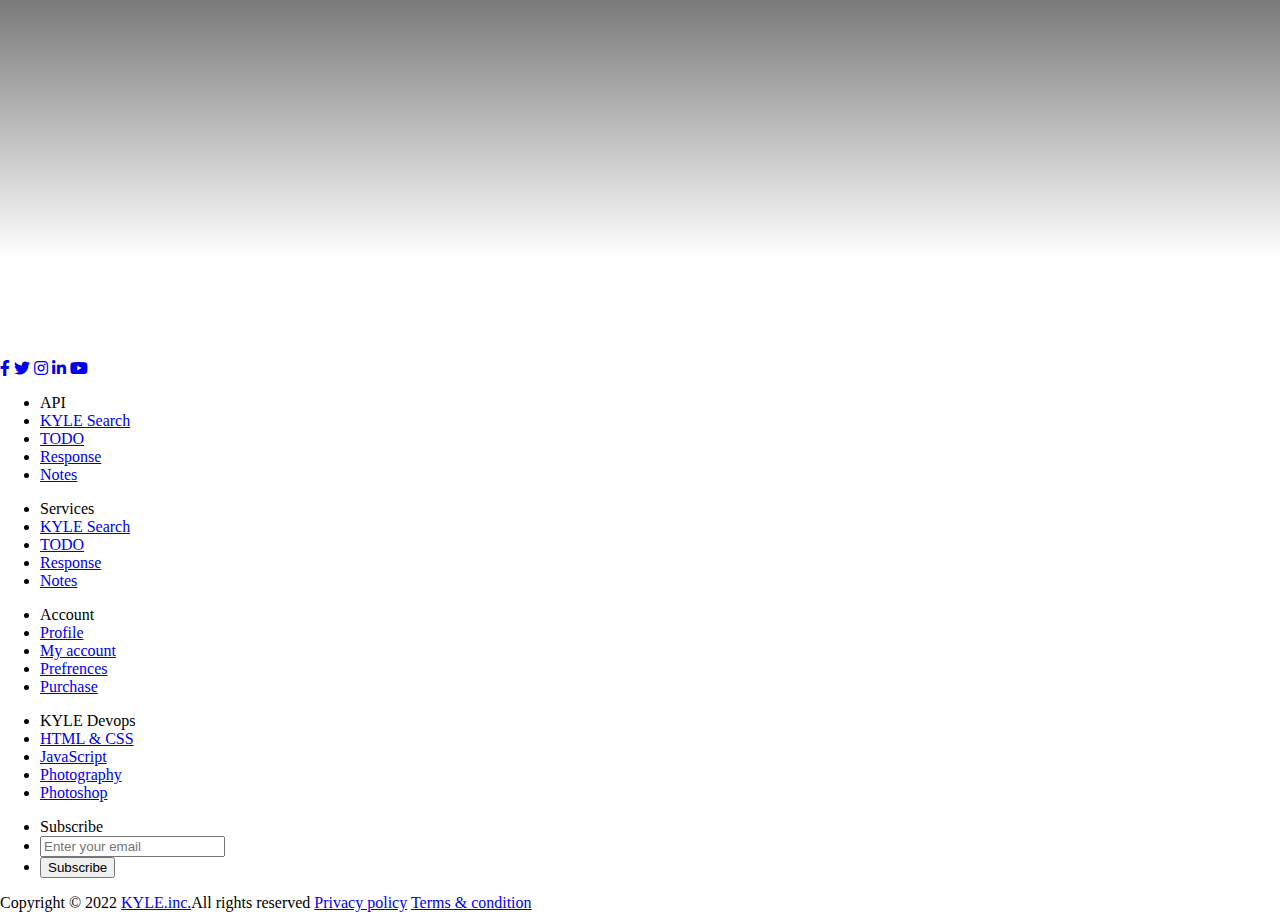
==== commit f61a533f: "Update" ====
--- a/index.html
+++ b/index.html
@@ -15,7 +15,7 @@
 
     <!-- Here I have to include my CSS file -->
     <link rel="stylesheet" href="kyledevops.css">
-    <link rel="stylesheet" href="https://kyle-inc.github.io/footer/footer.css">
+    <link rel="stylesheet" href="https://kyle-inc.github.io/footer-light/footer.css">
 
     <!-- Poppins @ Google Fonts -->
     <!-- font-family: 'Poppins', sans-serif; -->
@@ -127,6 +127,90 @@
     </div>
 
 
+    <footer>
+
+        <div class="content">
+
+            <div class="top">
+
+                <div class="logo-details">
+                    <a href="https://kyle-inc.github.io/kyle">
+                        <img src="https://kyle-inc.github.io/resource/kyle/kylelogoblack.png"
+                            style="width: 8vw; min-width: 100px; padding: 5px 5px;" alt="">
+                    </a>
+                </div>
+
+                <div class="media-icons">
+                    <a href="#"><i class="fab fa-facebook-f"></i></a>
+                    <a href="#"><i class="fab fa-twitter"></i></a>
+                    <a href="#"><i class="fab fa-instagram"></i></a>
+                    <a href="#"><i class="fab fa-linkedin-in"></i></a>
+                    <a href="#"><i class="fab fa-youtube"></i></a>
+                </div>
+
+            </div>
+
+            <div class="link-boxes">
+
+                <ul class="box">
+                    <li class="link_name">API</li>
+                    <li><a href="#">KYLE Search</a></li>
+                    <li><a href="#">TODO</a></li>
+                    <li><a href="#">Response</a></li>
+                    <li><a href="#">Notes</a></li>
+                </ul>
+
+                <ul class="box">
+                    <li class="link_name">Services</li>
+                    <li><a href="#">KYLE Search</a></li>
+                    <li><a href="#">TODO</a></li>
+                    <li><a href="#">Response</a></li>
+                    <li><a href="#">Notes</a></li>
+                </ul>
+
+                <ul class="box">
+                    <li class="link_name">Account</li>
+                    <li><a href="#">Profile</a></li>
+                    <li><a href="#">My account</a></li>
+                    <li><a href="#">Prefrences</a></li>
+                    <li><a href="#">Purchase</a></li>
+                </ul>
+
+                <ul class="box">
+                    <li class="link_name">KYLE Devops</li>
+                    <li><a href="#">HTML & CSS</a></li>
+                    <li><a href="#">JavaScript</a></li>
+                    <li><a href="#">Photography</a></li>
+                    <li><a href="#">Photoshop</a></li>
+                </ul>
+
+                <ul class="box input-box">
+                    <li class="link_name">Subscribe</li>
+                    <li><input type="text" placeholder="Enter your email"></li>
+                    <li><input type="button" value="Subscribe"></li>
+                </ul>
+
+            </div>
+
+        </div>
+
+        <div class="bottom-details">
+
+            <div class="bottom_text">
+
+                <span class="copyright_text">Copyright © 2022 <a href="#">KYLE.inc.</a>All rights reserved</span>
+
+                <span class="policy_terms">
+                    <a href="#">Privacy policy</a>
+                    <a href="#">Terms & condition</a>
+                </span>
+
+            </div>
+
+        </div>
+
+    </footer>
+
 </body>
 
 </html>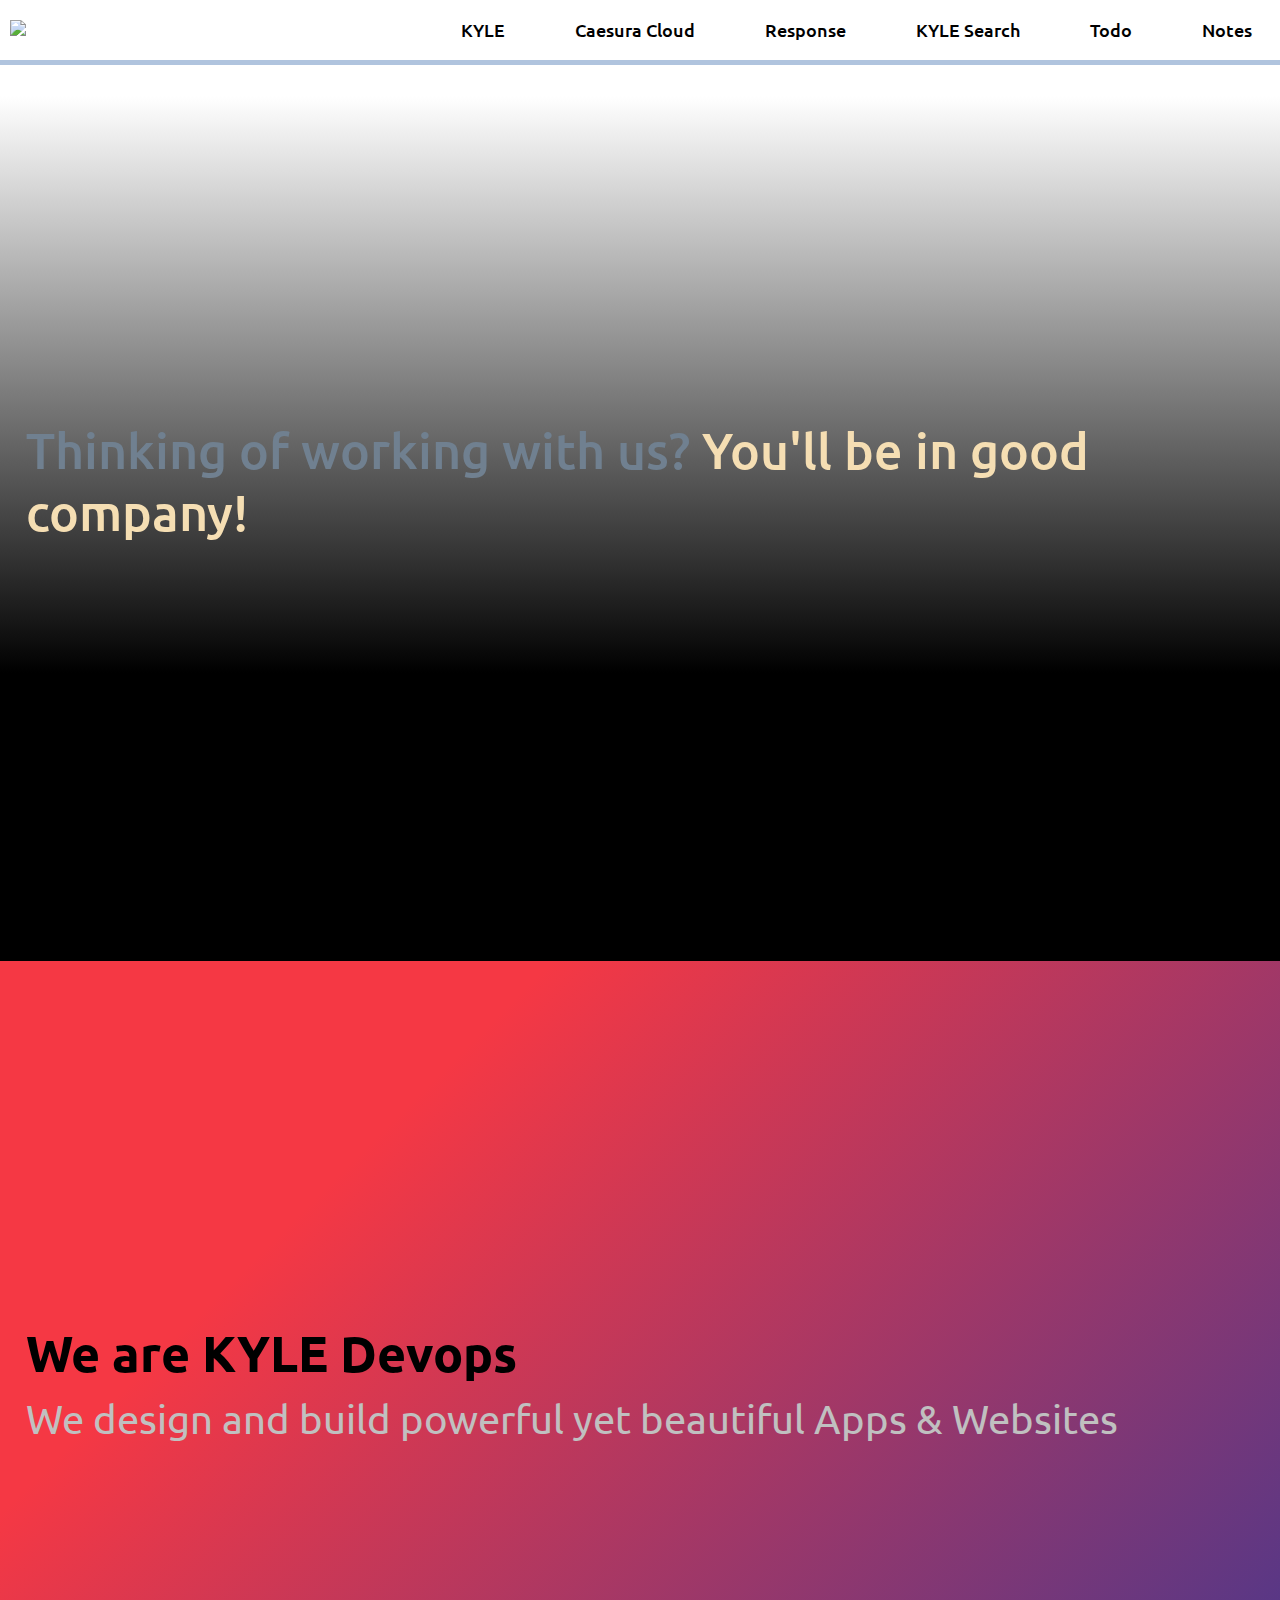
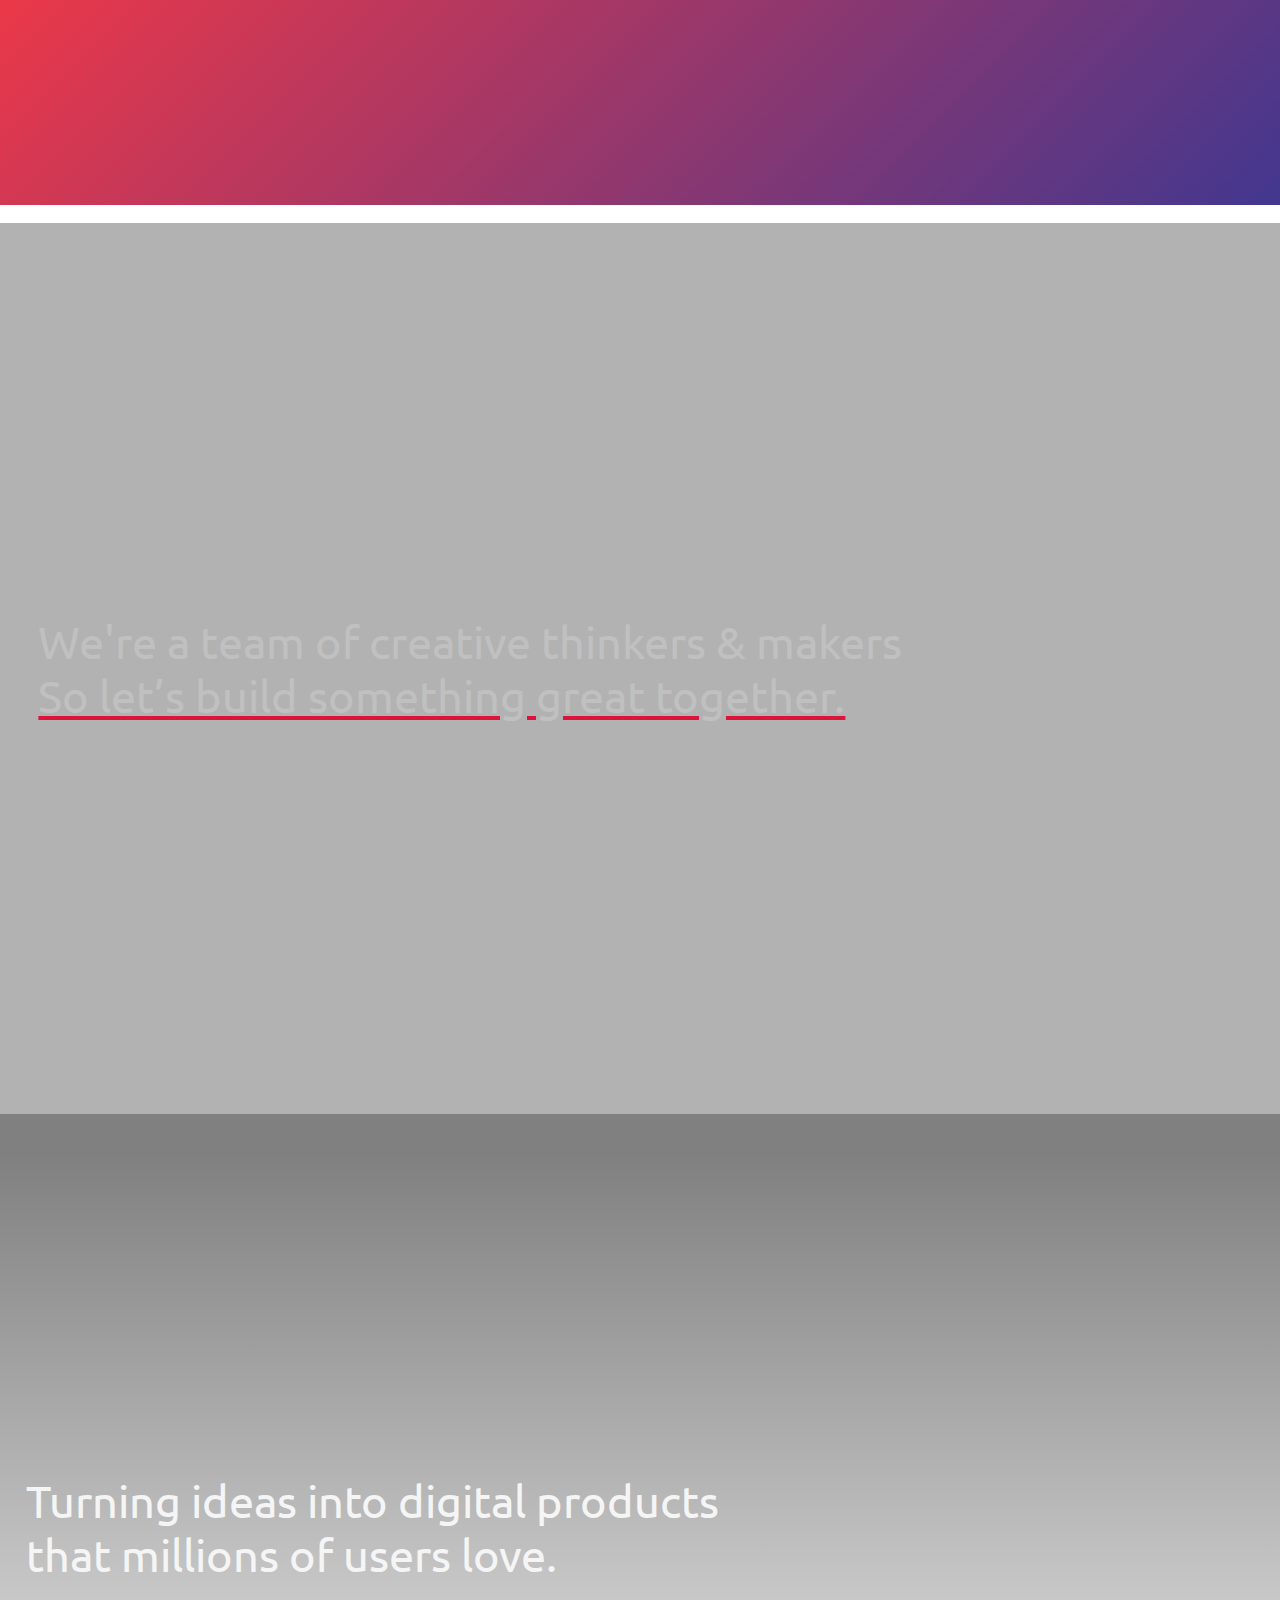
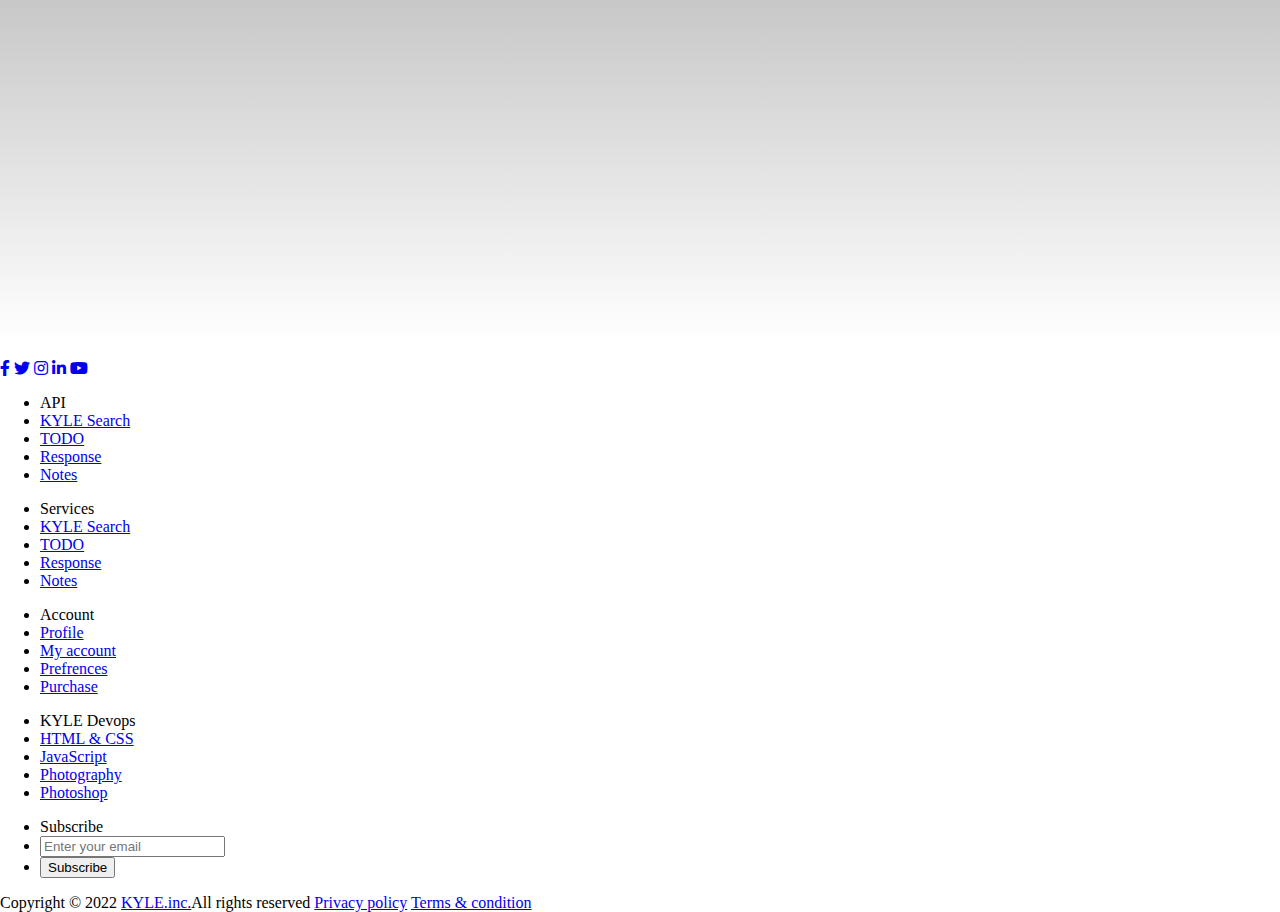
==== commit 183850a5: "Update" ====
--- a/index.html
+++ b/index.html
@@ -5,17 +5,6 @@
 
     <meta charset="UTF-8">
     <meta name="viewport" content="width=device-width, initial-scale=1.0">
-    <meta name="description" content="This is description">
-
-    <meta name="keyword" content="tech, tech articles">
-    <!-- Here I can add my website is specialisded for what -->
-
-    <meta name="robots" content="index, follow">
-    <!-- Here I can add index/noindex and follow/nofollow for my website -->
-
-    <!-- Here I have to include my CSS file -->
-    <link rel="stylesheet" href="kyledevops.css">
-    <link rel="stylesheet" href="https://kyle-inc.github.io/footer-light/footer.css">
 
     <!-- Poppins @ Google Fonts -->
     <!-- font-family: 'Poppins', sans-serif; -->
@@ -37,6 +26,8 @@
 
     <!-- Fontawesome CDN Link -->
     <link rel="stylesheet" href="https://cdnjs.cloudflare.com/ajax/libs/font-awesome/5.15.2/css/all.min.css" />
+    <link rel="stylesheet" href="kyledevops.css">
+    <link rel="stylesheet" href="https://kyle-inc.github.io/framework/footer-1-multicolor/footer.css">
 
     <title>KYLE Devops</title>
     <link rel="icon" href="https://kyle-inc.github.io/resource/kyledevops/kyledevopsicon.png" type="image/x-icon">
@@ -64,7 +55,7 @@
             <div class="navigation-items" id="navigation-items">
                 <a class="links" href="https://kyle-inc.github.io/kyle">KYLE</a>
                 <a class="links" href="cloud.caesura">Caesura Cloud</a>
-                <a class="links" href="https://kyle-inc.github.io/kyle/response">Response</a>
+                <a class="links" href="https://kyle-inc.github.io/devops/response">Response</a>
                 <a class="links" href="https://kyle-inc.github.io/search">KYLE Search</a>
                 <a class="links" href="https://kyle-inc.github.io/todo">Todo</a>
                 <a class="links" href="https://kyle-inc.github.io/notes">Notes</a>
@@ -195,18 +186,13 @@
         </div>
 
         <div class="bottom-details">
-
             <div class="bottom_text">
-
-                <span class="copyright_text">Copyright © 2022 <a href="#">KYLE.inc.</a>All rights reserved</span>
-
+                <span class="copyright_text">Copyright © 2022 <a href="https://kyle-inc.github.io/kyle">KYLE.inc.</a>All rights reserved</span>
                 <span class="policy_terms">
-                    <a href="#">Privacy policy</a>
-                    <a href="#">Terms & condition</a>
+                    <a href="https://kyle-inc.github.io/kyle/terms">Privacy policy</a>
+                    <a href="https://kyle-inc.github.io/kyle/terms">Terms & condition</a>
                 </span>
-
-            </div>
-
+            </div>
         </div>
 
     </footer>
--- a/kyledevops.css
+++ b/kyledevops.css
@@ -208,13 +208,6 @@
     background-image: linear-gradient(315deg, #42378f 0%, #f53844 74%);
 }
 
-
-.dummy {
-    width: 100%;
-    height: 60px;
-    background-color: black;
-}
-
 .div3 {
     background-image: linear-gradient(rgba(0, 0, 0, 0.3),rgba(0, 0, 0, 0.3)), url(https://kyle-inc.github.io/resource/kyledevops/teamfortnight.webp);
     background-repeat: no-repeat;
@@ -267,12 +260,12 @@
 }
 
 .div6 {
-    color: silver;
+    color: whitesmoke;
     font-size: 45px;
     font-family: 'Ubuntu', sans-serif;
     padding: 40vh 2vw;
     background-color: white;
-    background-image: linear-gradient(0deg, white 10%, black 70%);
+    background-image: linear-gradient(0deg, white 0%, grey 95%);
     /* background-color: #000000;
     background-image: linear-gradient(315deg, #000000 0%, #ffffff 74%); */
     /* background-color: #ffffff;
